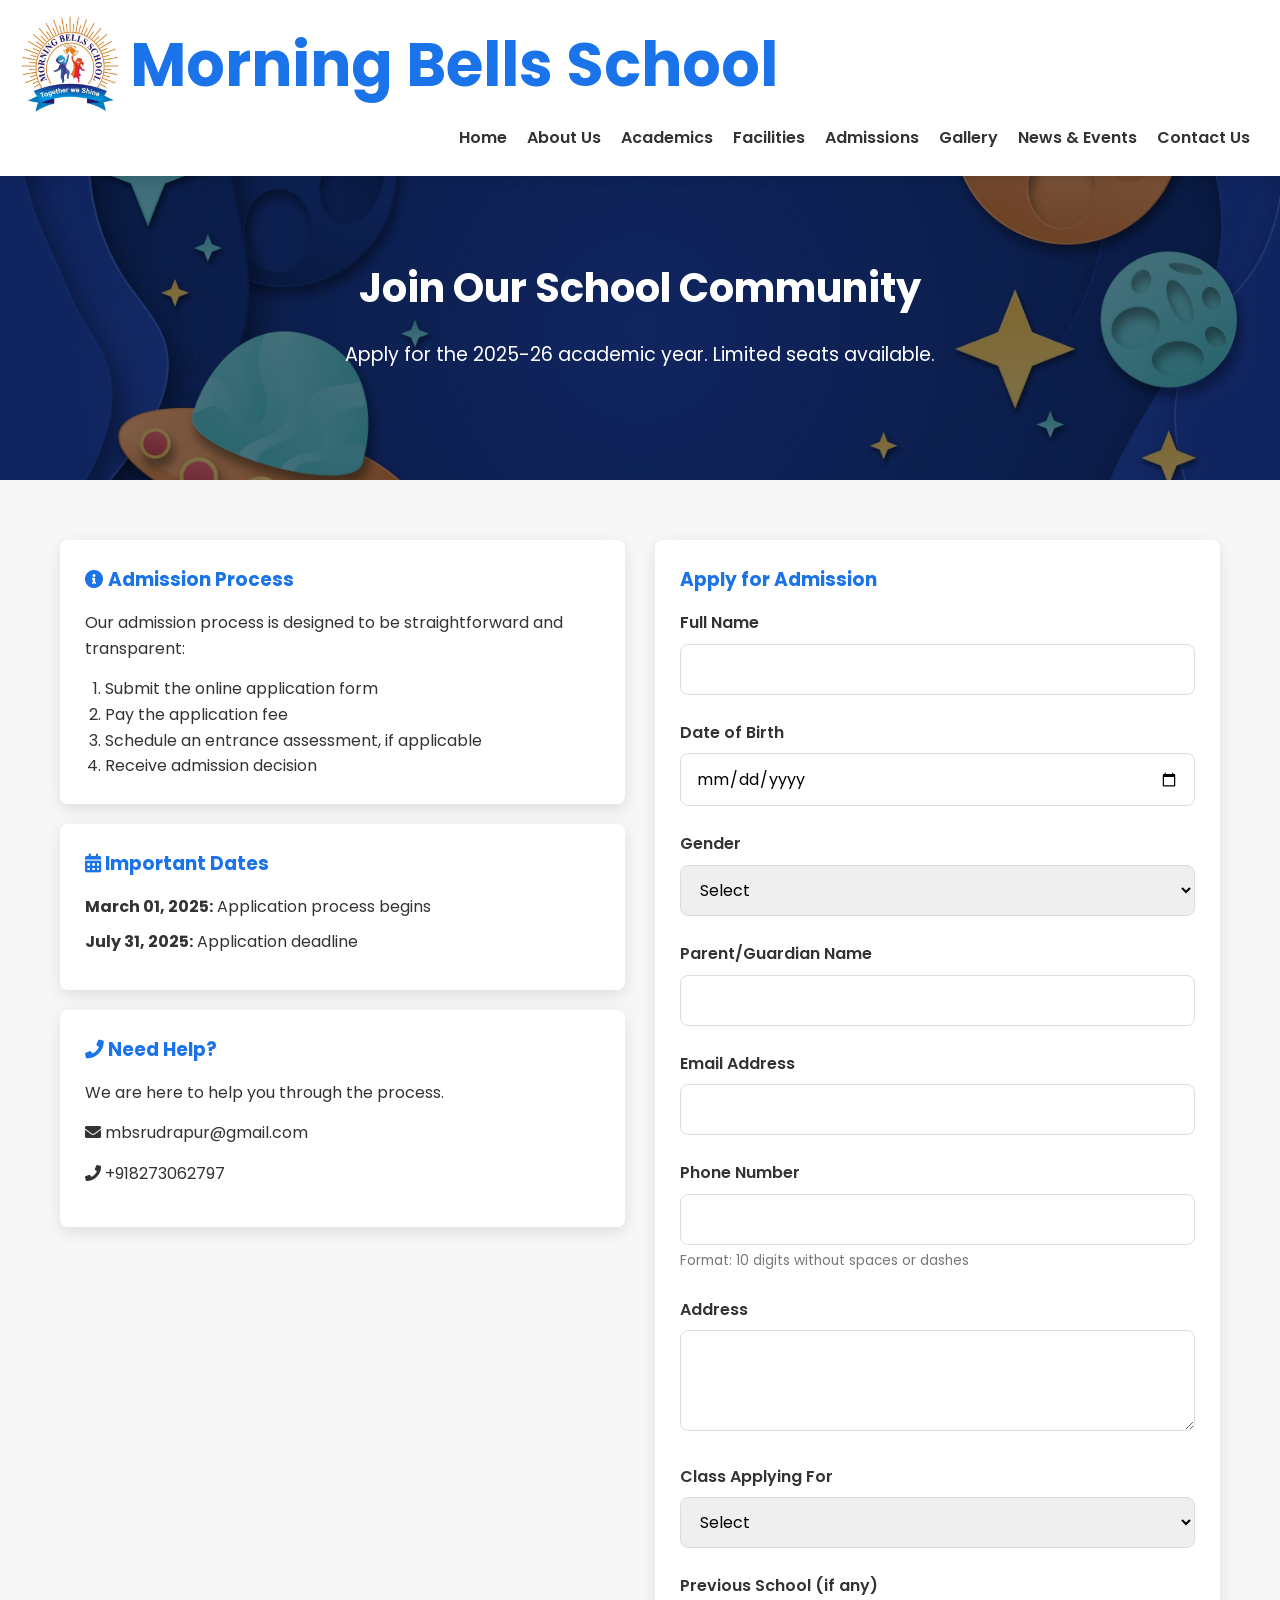
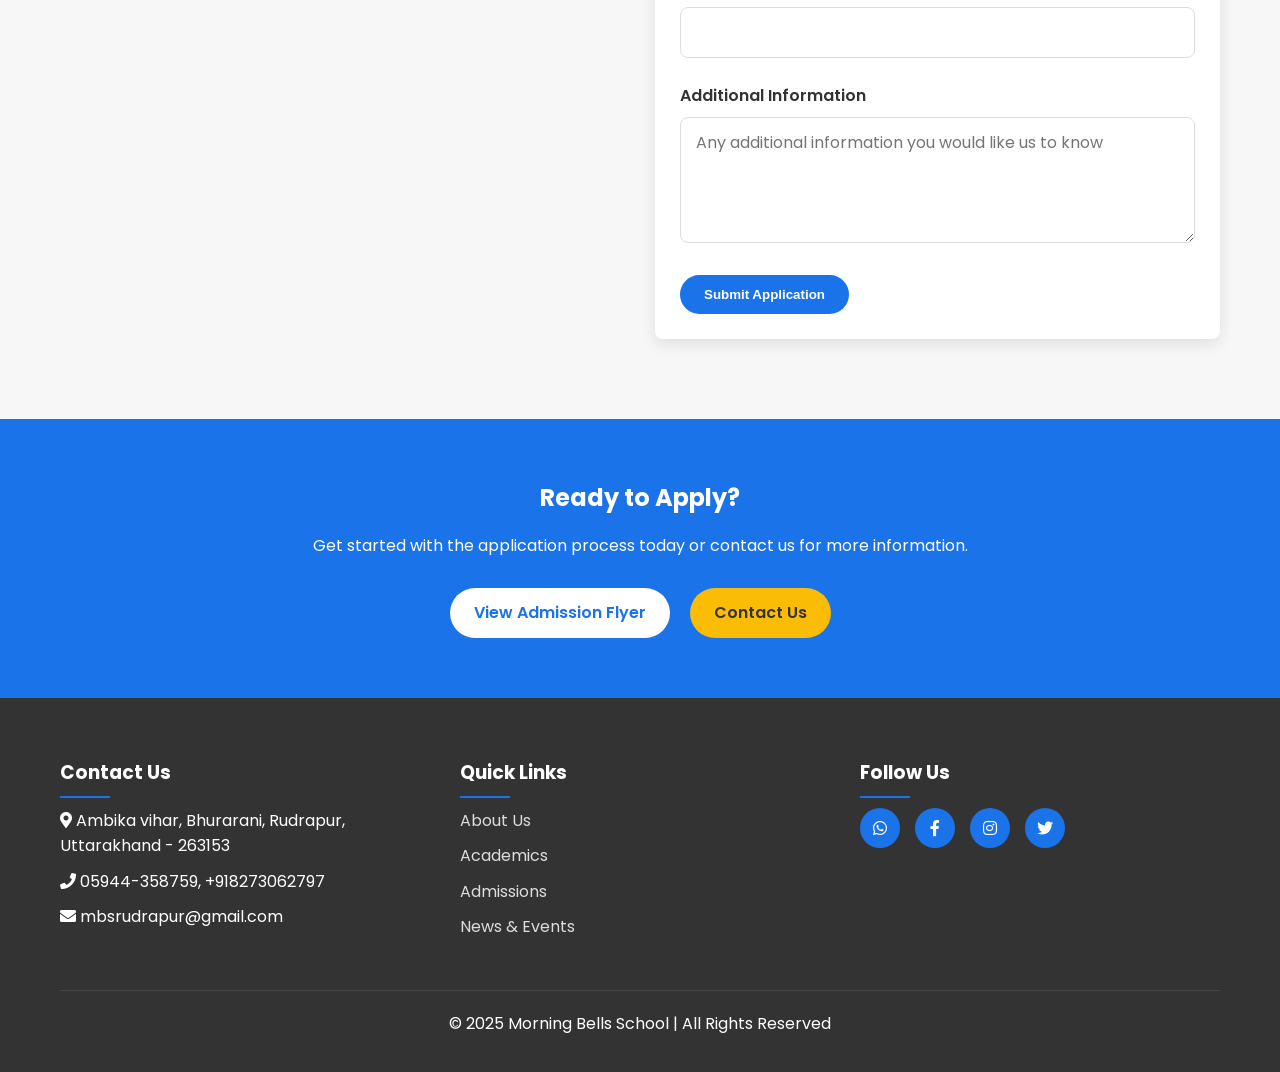
==== pages/admissions.html @ 3559b847 "added files" ====
<!DOCTYPE html>
<html lang="en">
  <head>
    <meta charset="UTF-8" />
    <meta name="viewport" content="width=device-width, initial-scale=1.0" />
    <title>Admissions - Morning Bells School</title>
    <meta
      name="description"
      content="Learn about the admission process at Morning Bells School, Rudrapur for the 2025-26 academic year. Find application guidelines, important dates, and contact information."
    />
    <meta name="keywords" content="Morning Bells School admissions, school application, apply to school, Rudrapur school admission, admission process, school enrollment">
    <!-- Favicon -->
    <link rel="icon" href="../assets/images/logo.jpeg" type="image/jpeg">
    <link rel="apple-touch-icon" href="../assets/images/logo.jpeg">
    <link rel="stylesheet" href="../assets/css/styles.css" />
    <link
      href="https://fonts.googleapis.com/css2?family=Poppins:wght@300;400;600&display=swap"
      rel="stylesheet"
    />
    <link
      rel="stylesheet"
      href="https://cdnjs.cloudflare.com/ajax/libs/font-awesome/5.15.4/css/all.min.css"
    />
    <!-- Canonical URL -->
    <link rel="canonical" href="https://morningbellsschool.in/pages/admissions.html" />
    <!-- Open Graph / Facebook -->
    <meta property="og:type" content="website" />
    <meta property="og:url" content="https://morningbellsschool.in/pages/admissions.html" />
    <meta property="og:title" content="Admissions - Morning Bells School" />
    <meta property="og:description" content="Learn about the admission process at Morning Bells School, Rudrapur for the 2025-26 academic year. Find application guidelines, important dates, and contact information." />
    <meta property="og:image" content="https://morningbellsschool.in/assets/images/logo.jpeg" />
    <!-- Twitter -->
    <meta property="twitter:card" content="summary_large_image" />
    <meta property="twitter:url" content="https://morningbellsschool.in/pages/admissions.html" />
    <meta property="twitter:title" content="Admissions - Morning Bells School" />
    <meta property="twitter:description" content="Learn about the admission process at Morning Bells School, Rudrapur for the 2025-26 academic year. Find application guidelines, important dates, and contact information." />
    <meta property="twitter:image" content="https://morningbellsschool.in/assets/images/logo.jpeg" />
    <!-- Schema.org Markup (JSON-LD) -->
    <script type="application/ld+json">
    {
      "@context": "https://schema.org",
      "@type": "WebPage",
      "name": "Admissions - Morning Bells School",
      "description": "Learn about the admission process at Morning Bells School, Rudrapur for the 2025-26 academic year. Find application guidelines, important dates, and contact information.",
      "url": "https://morningbellsschool.in/pages/admissions.html",
      "mainEntity": {
        "@type": "EducationalOrganization",
        "name": "Morning Bells School",
        "url": "https://morningbellsschool.in/",
        "logo": "https://morningbellsschool.in/assets/images/logo.jpeg",
        "description": "Admission process for Morning Bells School.",
        "address": {
          "@type": "PostalAddress",
          "streetAddress": "Ambika vihar, Bhurarani",
          "addressLocality": "Rudrapur",
          "addressRegion": "Uttarakhand",
          "postalCode": "263153",
          "addressCountry": "IN"
        },
        "contactPoint": {
          "@type": "ContactPoint",
          "telephone": "+91-8273062797",
          "contactType": "Admissions"
        }
      },
      "isPartOf": {
        "@type": "School",
        "name": "Morning Bells School",
        "url": "https://morningbellsschool.in/"
      }
    }
    </script>
  </head>
  <body>
    <!-- Header -->
    <header>
      <div class="logo">
        <img src="../assets/images/logo.jpeg" alt="Morning Bells School Logo" />
        <h1>Morning Bells School</h1>
      </div>
      <div class="mobile-buttons-bar">
        <div style="position: relative">
          <button class="quick-access-btn">
            Quick Access <i class="fas fa-chevron-down"></i>
          </button>
          <div class="quick-access-dropdown">
            <a href="#"><i class="fas fa-credit-card"></i> Pay Fees</a>
            <a href="admissions.html"
              ><i class="fas fa-user-plus"></i> Admission</a
            >
          </div>
        </div>
        <button class="menu-toggle"><span>Menu</span>&#9776;</button>
      </div>
      <nav>
        <ul>
          <li><a href="../index.html">Home</a></li>
          <li><a href="about.html">About Us</a></li>
          <li><a href="academics.html">Academics</a></li>
          <li><a href="facilities.html">Facilities</a></li>
          <li><a href="admissions.html">Admissions</a></li>
          <li><a href="gallery.html">Gallery</a></li>
          <li><a href="news.html">News & Events</a></li>
          <li><a href="contact.html">Contact Us</a></li>
        </ul>
      </nav>
    </header>

    <!-- Admission Hero Section -->
    <section class="hero" style="background-color: var(--primary)">
      <div class="hero-text">
        <h2>Join Our School Community</h2>
        <p>Apply for the 2025-26 academic year. Limited seats available.</p>
      </div>
    </section>

    <!-- Admissions Info Section -->
    <section class="section-padding" style="background-color: var(--light)">
      <div class="container">
        <div style="display: flex; flex-wrap: wrap; gap: 30px">
          <div style="flex: 1; min-width: 300px">
            <div class="card">
              <h3>
                <i class="fas fa-info-circle" style="color: var(--primary)"></i>
                Admission Process
              </h3>
              <p>
                Our admission process is designed to be straightforward and
                transparent:
              </p>
              <ol style="margin-left: 20px; margin-top: 15px">
                <li>Submit the online application form</li>
                <li>Pay the application fee</li>
                <li>Schedule an entrance assessment, if applicable</li>
                <li>Receive admission decision</li>
              </ol>
            </div>

            <div class="card">
              <h3>
                <i
                  class="fas fa-calendar-alt"
                  style="color: var(--primary)"
                ></i>
                Important Dates
              </h3>
              <ul style="list-style: none; padding: 0">
                <li style="margin-bottom: 10px">
                  <strong>March 01, 2025:</strong> Application process begins
                </li>
                <li style="margin-bottom: 10px">
                  <strong>July 31, 2025:</strong> Application deadline
                </li>
              </ul>
            </div>

            <div class="card">
              <h3>
                <i class="fas fa-phone" style="color: var(--primary)"></i> Need
                Help?
              </h3>
              <p>We are here to help you through the process.</p>
              <p><i class="fas fa-envelope"></i> mbsrudrapur@gmail.com</p>
              <p><i class="fas fa-phone"></i> +918273062797</p>
            </div>
          </div>

          <div style="flex: 1; min-width: 300px">
            <div class="card">
              <h3>Apply for Admission</h3>
              <form id="admissions-form" class="modern-form">
                <div class="form-group">
                  <label for="name">Full Name</label>
                  <input type="text" id="name" name="name" required />
                </div>

                <div class="form-group">
                  <label for="dob">Date of Birth</label>
                  <input type="date" id="dob" name="dob" required />
                </div>

                <div class="form-group">
                  <label for="gender">Gender</label>
                  <select id="gender" name="gender" required>
                    <option value="">Select</option>
                    <option value="male">Male</option>
                    <option value="female">Female</option>
                    <option value="other">Other</option>
                  </select>
                </div>

                <div class="form-group">
                  <label for="parent-name">Parent/Guardian Name</label>
                  <input
                    type="text"
                    id="parent-name"
                    name="parent-name"
                    required
                  />
                </div>

                <div class="form-group">
                  <label for="email">Email Address</label>
                  <input type="email" id="email" name="email" />
                </div>

                <div class="form-group">
                  <label for="phone">Phone Number</label>
                  <input
                    type="tel"
                    id="phone"
                    name="phone"
                    pattern="[0-9]{10}"
                    required
                  />
                  <small>Format: 10 digits without spaces or dashes</small>
                </div>

                <div class="form-group">
                  <label for="address">Address</label>
                  <textarea
                    id="address"
                    name="address"
                    rows="3"
                    required
                  ></textarea>
                </div>

                <div class="form-group">
                  <label for="class">Class Applying For</label>
                  <select id="class" name="class" required>
                    <option value="">Select</option>
                    <option value="nursery">Nursery</option>
                    <option value="lkg">LKG</option>
                    <option value="ukg">UKG</option>
                    <option value="1">Class 1</option>
                    <option value="2">Class 2</option>
                    <option value="3">Class 3</option>
                    <option value="4">Class 4</option>
                    <option value="5">Class 5</option>
                    <option value="6">Class 6</option>
                    <option value="7">Class 7</option>
                    <option value="8">Class 8</option>
                  </select>
                </div>

                <div class="form-group">
                  <label for="previous-school">Previous School (if any)</label>
                  <input
                    type="text"
                    id="previous-school"
                    name="previous-school"
                  />
                </div>

                <div class="form-group">
                  <label>Additional Information</label>
                  <textarea
                    id="additional-info"
                    name="additional-info"
                    rows="4"
                    placeholder="Any additional information you would like us to know"
                  ></textarea>
                </div>

                <button type="submit" class="btn">Submit Application</button>
              </form>
            </div>
          </div>
        </div>
      </div>
    </section>

    <!-- Call to Action Section -->
    <section class="section-padding" style="background-color: var(--primary); color: white;">
      <div class="container">
          <div style="text-align: center; max-width: 800px; margin: 0 auto;">
              <h2 style="color: white;">Ready to Apply?</h2>
              <p style="margin-bottom: 30px;">Get started with the application process today or contact us for more information.</p>
              <div style="display: flex; gap: 20px; justify-content: center; flex-wrap: wrap;">
                  <a href="../assets/images/Flyer.jpg" target="_blank" class="btn" style="background-color: white; color: var(--primary);">View Admission Flyer</a>
                  <a href="contact.html" class="btn" style="background-color: var(--accent); color: var(--dark);">Contact Us</a>
              </div>
          </div>
      </div>
    </section>

    <!-- Footer -->
    <footer>
      <div class="container">
        <div class="footer-content">
          <div class="footer-section">
            <h3>Contact Us</h3>
            <p>
              <i class="fas fa-map-marker-alt"></i> Ambika vihar, Bhurarani,
              Rudrapur, Uttarakhand - 263153
            </p>
            <p><i class="fas fa-phone"></i> 05944-358759, +918273062797</p>
            <p><i class="fas fa-envelope"></i> mbsrudrapur@gmail.com</p>
          </div>

          <div class="footer-section">
            <h3>Quick Links</h3>
            <ul>
              <li><a href="about.html">About Us</a></li>
              <li><a href="academics.html">Academics</a></li>
              <li><a href="admissions.html">Admissions</a></li>
              <li><a href="news.html">News & Events</a></li>
            </ul>
          </div>

          <div class="footer-section">
            <h3>Follow Us</h3>
            <div class="social-icons">
              <a
                href="https://api.whatsapp.com/send?phone=+918273062797"
                target="_blank"
                ><i class="fab fa-whatsapp"></i
              ></a>
              <a href="https://facebook.com" target="_blank"
                ><i class="fab fa-facebook-f"></i
              ></a>
              <a href="https://instagram.com" target="_blank"
                ><i class="fab fa-instagram"></i
              ></a>
              <a href="https://twitter.com" target="_blank"
                ><i class="fab fa-twitter"></i
              ></a>
            </div>
          </div>
        </div>

        <div class="footer-bottom">
          <p>&copy; 2025 Morning Bells School | All Rights Reserved</p>
        </div>
      </div>
    </footer>

    <script src="../assets/js/script.js"></script>
  </body>
</html>
---- assets/css/styles.css ----
/* General Reset */
* {
  margin: 0;
  padding: 0;
  box-sizing: border-box;
}

:root {
  --primary: #1a73e8; /* Reverted Blue */
  --secondary: #34a853; /* Reverted Green */
  --accent: #fbbc05; /* Reverted Yellow */
  --dark: #333;
  --light: #f7f7f7;
  --white: #fff;
  --radius: 8px;
  --shadow: 0 5px 15px rgba(0, 0, 0, 0.1);
  --transition: all 0.3s ease;
}

body {
  font-family: "Poppins", sans-serif;
  line-height: 1.6;
  color: var(--dark);
  overflow-x: hidden;
}

h1,
h2,
h3 {
  color: var(--primary);
  margin-bottom: 15px;
}

p {
  margin-bottom: 15px;
}

img {
  max-width: 100%;
}

.container {
  width: 100%;
  max-width: 1200px;
  margin: 0 auto;
  padding: 0 20px;
}

.section-padding {
  padding: 60px 0;
}

/* Buttons */
.btn {
  display: inline-block;
  background-color: var(--primary);
  color: white;
  padding: 12px 24px;
  text-decoration: none;
  border-radius: 50px;
  font-weight: 600;
  transition: var(--transition);
  border: none;
  cursor: pointer;
}

.btn:hover {
  background-color: var(--dark);
  transform: translateY(-3px);
  box-shadow: var(--shadow);
}

.btn-small {
  padding: 8px 16px;
  font-size: 14px;
  border-radius: 30px;
}

/* Cards */
.card {
  background-color: var(--white);
  border-radius: var(--radius);
  box-shadow: var(--shadow);
  padding: 25px;
  margin-bottom: 20px;
  transition: var(--transition);
}

.card:hover {
  transform: translateY(-5px);
  box-shadow: 0 8px 20px rgba(0, 0, 0, 0.15);
}

/* Header */
header {
  background-color: var(--white);
  padding: 15px 0;
  box-shadow: 0 2px 10px rgba(0, 0, 0, 0.1);
  position: sticky;
  top: 0;
  z-index: 1000;
  width: 100%;
}

header .logo {
  display: flex;
  align-items: center;
  margin-left: 20px;
}

header .logo img {
  width: 100px;
  height: 100px;
  margin-right: 10px;
}

header h1 {
  font-size: 3.8rem;
  margin-bottom: 0;
}

header nav {
  display: flex;
  justify-content: flex-end;
}

header nav ul {
  list-style: none;
  display: flex;
  justify-content: space-around;
  margin-right: 20px;
}

header nav ul li {
  padding: 10px;
}

header nav ul li a {
  text-decoration: none;
  color: var(--dark);
  font-weight: 600;
  transition: color 0.3s ease;
  position: relative;
}

header nav ul li a:after {
  content: "";
  position: absolute;
  width: 0;
  height: 3px;
  background: var(--primary);
  bottom: -5px;
  left: 0;
  transition: width 0.3s ease;
}

header nav ul li a:hover {
  color: var(--primary);
}

header nav ul li a:hover:after {
  width: 100%;
}

/* Navigation active link state */
header nav ul li a.active {
  color: var(--primary);
  font-weight: 700;
}

header nav ul li a.active:after {
  width: 100%; /* Show the underline for active page */
}

/* Mobile menu toggle */
.menu-toggle {
  display: none;
  background: var(--primary);
  border: none;
  font-size: 14px;
  padding: 6px 10px;
  border-radius: 15px;
  background: var(--primary);
  color: #fff;
  display: flex;
  align-items: center;
  justify-content: center;
  transition: var(--transition);
}

.menu-toggle span {
  margin-right: 5px;
}

.mobile-buttons-bar {
  display: none;
  padding: 10px 20px;
  background: var(--white);
  justify-content: space-between;
  align-items: center;
  border-top: 1px solid #eee;
  border-bottom: 1px solid #eee;
}

.quick-access-btn {
  background: var(--primary);
  color: white;
  border: none;
  padding: 8px 15px;
  border-radius: 20px;
  font-size: 14px;
  cursor: pointer;
  display: flex;
  align-items: center;
  transition: var(--transition);
}

.quick-access-btn i {
  margin-left: 5px;
}

.quick-access-dropdown {
  display: none;
  position: absolute;
  top: 100%;
  left: 20px;
  background: white;
  border-radius: var(--radius);
  box-shadow: var(--shadow);
  min-width: 180px;
  z-index: 1000;
}

.quick-access-dropdown.active {
  display: block;
}

.quick-access-dropdown a {
  display: block;
  padding: 12px 15px;
  color: var(--dark);
  text-decoration: none;
  border-bottom: 1px solid #eee;
  transition: var(--transition);
}

.quick-access-dropdown a:last-child {
  border-bottom: none;
}

.quick-access-dropdown a:hover {
  background: #f5f5f5;
  color: var(--primary);
}

/* Desktop Quick Access Dropdown */
.desktop-quick-access {
  position: relative;
}

.desktop-quick-access:hover .quick-access-dropdown {
  display: block;
}

.desktop-quick-access > a {
  display: flex;
  align-items: center;
}

.desktop-quick-access > a i {
  margin-left: 5px;
}

.desktop-quick-access > button {
  margin-right: 0;
}

.desktop-quick-access .quick-access-dropdown {
  right: 0; /* Align dropdown to the right side of the button */
  left: auto; /* Override the default left position */
}

/* Hero Section */
.hero {
  /* Replaced background-color with background-image */
  background-image: url('/assets/images/HeroImage.jpg'); /* Retrying absolute path */
  background-color: var(--primary); /* Fallback color */
  color: var(--white);
  padding: 80px 20px;
  text-align: center;
  position: relative;
  background-size: cover;
  background-position: center;
}

.hero::before {
  content: "";
  position: absolute;
  top: 0;
  left: 0;
  width: 100%;
  height: 100%;
  background: rgba(0, 0, 0, 0.5);
  z-index: 1;
}

.hero-text {
  position: relative;
  z-index: 2;
  max-width: 800px;
  margin: 0 auto;
}

.hero-text h2 {
  font-size: 2.5rem;
  margin-bottom: 20px;
  color: white;
}

.hero-text p {
  font-size: 1.2rem;
  margin-bottom: 30px;
}

/* Promotion Banner */
.promo-banner {
  background-color: var(--accent);
  color: var(--dark);
  padding: 10px 20px;
  text-align: center;
  position: relative;
  font-weight: 600;
  display: flex;
  align-items: center;
  justify-content: center;
}

.promo-banner p {
  margin-bottom: 0;
}

.promo-banner a {
  color: var(--primary);
  text-decoration: underline;
  margin-left: 5px;
}

.close-banner {
  position: absolute;
  right: 20px;
  top: 50%;
  transform: translateY(-50%);
  background: transparent;
  border: none;
  font-size: 20px;
  color: var(--dark);
  width: 24px;
  height: 24px;
  display: flex;
  align-items: center;
  justify-content: center;
  cursor: pointer;
  transition: var(--transition);
  border-radius: 50%;
}

.close-banner:hover {
  background-color: rgba(0, 0, 0, 0.1);
}

/* About Section */
.about {
  padding: 60px 20px;
  background-color: var(--light);
  text-align: center;
}

/* Stats Section */
.stats {
  background-color: var(--white);
  padding: 60px 0;
  text-align: center;
}

.stats h3 {
  margin-bottom: 40px;
}

.stats-container {
  display: flex;
  flex-wrap: wrap;
  justify-content: center;
  gap: 30px;
}

.stat-item {
  flex: 1;
  min-width: 200px;
  padding: 20px;
}

.stat-number {
  font-size: 3rem;
  font-weight: 700;
  color: var(--primary);
  margin-bottom: 10px;
}

.stat-label {
  font-size: 1.1rem;
  color: var(--dark);
}

/* Latest News Section */
.latest-news {
  padding: 60px 20px;
  background-color: var(--white);
}

.news-grid {
  display: grid;
  grid-template-columns: repeat(auto-fill, minmax(300px, 1fr));
  gap: 30px;
  margin-top: 30px;
}

.news-card {
  border: 1px solid #eee;
  border-radius: var(--radius);
  padding: 25px;
  transition: var(--transition);
  background-color: var(--white);
}

.news-card:hover {
  transform: translateY(-5px);
  box-shadow: var(--shadow);
}

.news-date {
  color: var(--primary);
  font-size: 0.9rem;
  font-weight: 600;
  margin-bottom: 10px;
}

.news-card h3 {
  font-size: 1.3rem;
  margin-bottom: 10px;
}

.read-more {
  display: inline-block;
  margin-top: 15px;
  color: var(--primary);
  font-weight: 600;
  text-decoration: none;
  position: relative;
}

.read-more:after {
  content: "→";
  margin-left: 5px;
  transition: var(--transition);
}

.read-more:hover:after {
  margin-left: 10px;
}

/* Events Section */
.events {
  padding: 60px 20px;
  background-color: var(--light);
}

.event-grid {
  display: grid;
  grid-template-columns: repeat(auto-fill, minmax(300px, 1fr));
  gap: 30px;
  margin-top: 30px;
}

.event-card {
  display: flex;
  background-color: var(--white);
  border-radius: var(--radius);
  overflow: hidden;
  box-shadow: var(--shadow);
  transition: var(--transition);
}

.event-card:hover {
  transform: translateY(-5px);
  box-shadow: 0 8px 20px rgba(0, 0, 0, 0.15);
}

.event-date {
  background-color: var(--primary);
  color: var(--white);
  padding: 15px;
  display: flex;
  flex-direction: column;
  align-items: center;
  justify-content: center;
  min-width: 80px;
}

.day {
  font-size: 1.8rem;
  font-weight: 700;
  line-height: 1;
}

.month {
  font-size: 1rem;
  text-transform: uppercase;
}

.event-details {
  padding: 15px;
  flex: 1;
}

.event-details h3 {
  margin-bottom: 5px;
}

.event-details p {
  font-size: 0.9rem;
  margin-bottom: 10px;
}

/* Facilities Page */
.facilities-grid {
  display: grid;
  grid-template-columns: repeat(auto-fill, minmax(250px, 1fr));
  gap: 30px;
  margin-top: 30px;
}

.facility-card {
  border-radius: var(--radius);
  overflow: hidden;
  box-shadow: var(--shadow);
  transition: var(--transition);
  background-color: var(--white);
}

.facility-card:hover {
  transform: translateY(-5px);
  box-shadow: 0 8px 20px rgba(0, 0, 0, 0.15);
}

.facility-card img {
  width: 100%;
  height: 200px;
  object-fit: cover;
}

.facility-card h3 {
  padding: 15px 15px 5px;
}

.facility-card p {
  padding: 0 15px 15px;
  font-size: 0.9rem;
}

/* Gallery Page */
.gallery-grid {
  display: grid;
  grid-template-columns: repeat(auto-fill, minmax(250px, 1fr));
  gap: 20px;
  padding: 20px 0;
}

.gallery-item {
  position: relative;
  overflow: hidden;
  border-radius: var(--radius);
  box-shadow: var(--shadow);
}

.gallery-item img {
  width: 100%;
  height: 200px;
  object-fit: cover;
  transition: transform 0.5s ease;
}

.gallery-item:hover img {
  transform: scale(1.05);
}

.gallery-caption {
  position: absolute;
  bottom: 0;
  left: 0;
  right: 0;
  background: rgba(0, 0, 0, 0.7);
  color: white;
  padding: 10px;
  opacity: 0;
  transition: opacity 0.3s ease;
}

.gallery-item:hover .gallery-caption {
  opacity: 1;
}

/* Fix for pagination text appearing below footer */
.gallery-container {
  position: relative;
  margin-bottom: 0;
}

/* Hide any stray counters or pagination indicators outside of main containers */
body
  > div:not(.container):not(.modal-overlay):not(.promo-banner):not(header):not(
    footer
  ):not(section),
body > span:not(.container) {
  display: none !important;
}

/* Ensure all gallery captions have white text */
.gallery-caption h3,
.gallery-caption p,
.gallery-caption span {
  color: white !important;
}

/* News Page */
.news-page {
  padding: 60px 20px;
}

.pagination {
  display: flex;
  justify-content: center;
  margin-top: 40px;
}

.pagination a {
  display: inline-block;
  padding: 8px 14px;
  margin: 0 5px;
  border-radius: 5px;
  background-color: var(--light);
  text-decoration: none;
  color: var(--dark);
  transition: var(--transition);
}

.pagination a.active,
.pagination a:hover {
  background-color: var(--primary);
  color: white;
}

/* Forms */
.modern-form .form-group {
  margin-bottom: 25px;
}

.modern-form label {
  display: block;
  margin-bottom: 8px;
  font-weight: 600;
}

.modern-form input,
.modern-form select,
.modern-form textarea {
  width: 100%;
  padding: 12px 15px;
  border: 1px solid #ddd;
  border-radius: var(--radius);
  font-family: inherit;
  font-size: 1rem;
  transition: border-color 0.3s ease;
}

.modern-form input:focus,
.modern-form select:focus,
.modern-form textarea:focus {
  outline: none;
  border-color: var(--primary);
  box-shadow: 0 0 0 3px rgba(26, 115, 232, 0.2);
}

.modern-form small {
  display: block;
  margin-top: 5px;
  color: #777;
  font-size: 0.85rem;
}

/* Social Icons */
.social-icons {
  display: flex;
  gap: 15px;
}

.social-icons a {
  display: flex;
  align-items: center;
  justify-content: center;
  text-decoration: none; /* Remove underline */
  width: 40px;
  height: 40px;
  border-radius: 50%;
  background-color: var(--primary);
  color: white;
  transition: var(--transition);
}

.social-icons a:hover {
  background-color: var(--dark);
  transform: translateY(-3px);
}

/* Footer */
footer {
  background-color: var(--dark);
  color: var(--white);
  padding: 60px 0 20px;
}

.footer-content {
  display: flex;
  flex-wrap: wrap;
  justify-content: space-between;
  gap: 40px;
  margin-bottom: 40px;
}

.footer-section {
  flex: 1;
  min-width: 250px;
}

.footer-section h3 {
  color: var(--white);
  margin-bottom: 20px;
  position: relative;
}

.footer-section h3:after {
  content: "";
  position: absolute;
  bottom: -10px;
  left: 0;
  width: 50px;
  height: 2px;
  background-color: var(--primary);
}

.footer-section p,
.footer-section ul li {
  margin-bottom: 10px;
}

.footer-section ul {
  list-style: none;
}

.footer-section ul li a {
  color: #ddd;
  text-decoration: none;
  transition: var(--transition);
}

.footer-section ul li a:hover {
  color: var(--primary);
  padding-left: 5px;
}

.footer-bottom {
  text-align: center;
  padding-top: 20px;
  border-top: 1px solid rgba(255, 255, 255, 0.1);
}

/* Admission Flyer Modal */
.modal-overlay {
  display: none;
  position: fixed;
  top: 0;
  left: 0;
  width: 100%;
  height: 100%;
  background: rgba(0, 0, 0, 0.75);
  z-index: 2000;
  backdrop-filter: blur(5px);
}

.modal-overlay.active {
  display: flex;
  justify-content: center;
  align-items: center;
}

.flyer-modal {
  position: relative;
  max-width: 90%;
  max-height: 90vh;
  animation: modalFadeIn 0.3s ease-out;
}

.flyer-modal img {
  max-width: 100%;
  max-height: 90vh;
  object-fit: contain;
  border-radius: 10px;
  box-shadow: 0 5px 25px rgba(0, 0, 0, 0.2);
}

.close-modal {
  position: absolute;
  top: -40px;
  right: -40px;
  background: white;
  border: none;
  width: 40px;
  height: 40px;
  border-radius: 50%;
  font-size: 24px;
  cursor: pointer;
  display: flex;
  align-items: center;
  justify-content: center;
  box-shadow: 0 2px 10px rgba(0, 0, 0, 0.1);
  transition: all 0.3s ease;
}

.close-modal:hover {
  transform: scale(1.1);
  background: #f0f0f0;
}

@keyframes modalFadeIn {
  from {
    opacity: 0;
    transform: scale(0.8);
  }
  to {
    opacity: 1;
    transform: scale(1);
  }
}

/* Mobile adjustments for modal */
@media screen and (max-width: 768px) {
  .close-modal {
    top: -50px;
    right: 0;
  }
}

/* Mobile Styles */
@media screen and (max-width: 992px) {
  .hero-text h2 {
    font-size: 2rem;
  }

  .hero-text p {
    font-size: 1rem;
  }
}

@media screen and (max-width: 768px) {
  header {
    padding: 0;
  }

  header .logo {
    margin: 0 auto;
    justify-content: center;
    padding: 10px 0;
    width: 100%;
    background: var(--white);
  }

  header .logo img {
    width: 80px;
    height: 80px;
  }

  header h1 {
    font-size: 1.5rem;
  }

  .menu-toggle {
    position: static;
    top: auto;
    right: auto;
    display: flex;
    z-index: 1002;
  }

  header nav {
    position: absolute; /* Changed from 'relative' to position as dropdown */
    top: 100%; /* Position right below the mobile-buttons-bar */
    right: 20px; /* Move it slightly away from the edge for better visual balance */
    width: 220px; /* Slightly reduced width */
    background: linear-gradient(
      to bottom,
      #ffffff,
      #f7faff
    ); /* Subtle gradient */
    border: 1px solid rgba(26, 115, 232, 0.2); /* Colored border using primary with opacity */
    box-shadow: 0 8px 15px rgba(0, 0, 0, 0.1), 0 0 1px rgba(26, 115, 232, 0.5); /* Enhanced shadow with primary color hint */
    max-height: none; /* Remove max-height restriction */
    opacity: 0; /* Hide by default */
    visibility: hidden; /* Hide properly */
    transition: opacity 0.3s ease, visibility 0.3s ease;
    border-radius: var(--radius);
    overflow: visible;
    z-index: 1001;
  }

  header nav.active {
    opacity: 1;
    visibility: visible;
    max-height: none;
  }

  header nav ul {
    flex-direction: column;
    align-items: flex-start;
    margin: 0;
  }
  header nav ul li {
    width: 100%;
    padding: 15px 20px; /* Reduced from 40px to 20px left padding */
    border-bottom: 1px solid rgba(26, 115, 232, 0.1); /* Subtle primary-colored border */
    text-align: right; /* Align the text to the right to match menu button position */
    transition: background-color 0.2s ease; /* Smooth transition for hover effect */
  }

  header nav ul li:last-child {
    border-bottom: none; /* Remove border from last item */
  }

  header nav ul li:hover {
    background-color: rgba(
      26,
      115,
      232,
      0.05
    ); /* Very light primary color on hover */
  }

  header nav ul li a {
    padding-right: 10px; /* Add some space on the right side of the text */
    display: block; /* Make the link take up the full width for better click target */
    transition: transform 0.2s ease; /* Add transition for hover effect */
  }

  header nav ul li a:hover {
    transform: translateX(-3px); /* Slight movement on hover */
  }

  .section-padding {
    padding: 40px 0;
  }

  .stats-container {
    flex-direction: column;
    gap: 15px;
  }

  .stat-item {
    padding: 10px;
  }

  .footer-content {
    gap: 30px;
  }

  .mobile-buttons-bar {
    display: flex;
    position: relative;
    z-index: 1002;
  }

  .menu-toggle {
    display: flex;
  }

  .menu-toggle:hover {
    background: var(--dark);
  }

  /* Hide desktop quick access in mobile view */
  .desktop-quick-access {
    display: none;
  }
}

@media screen and (max-width: 480px) {
  .hero {
    padding: 60px 15px;
  }

  .hero-text h2 {
    font-size: 1.8rem;
  }

  .stats-container {
    gap: 10px;
  }

  .stat-number {
    font-size: 2.5rem;
  }

  .btn {
    padding: 10px 20px;
  }
}

@media screen and (min-width: 769px) {
  .menu-toggle {
    display: none;
  }
  .mobile-buttons-bar {
    display: none;
  }
}
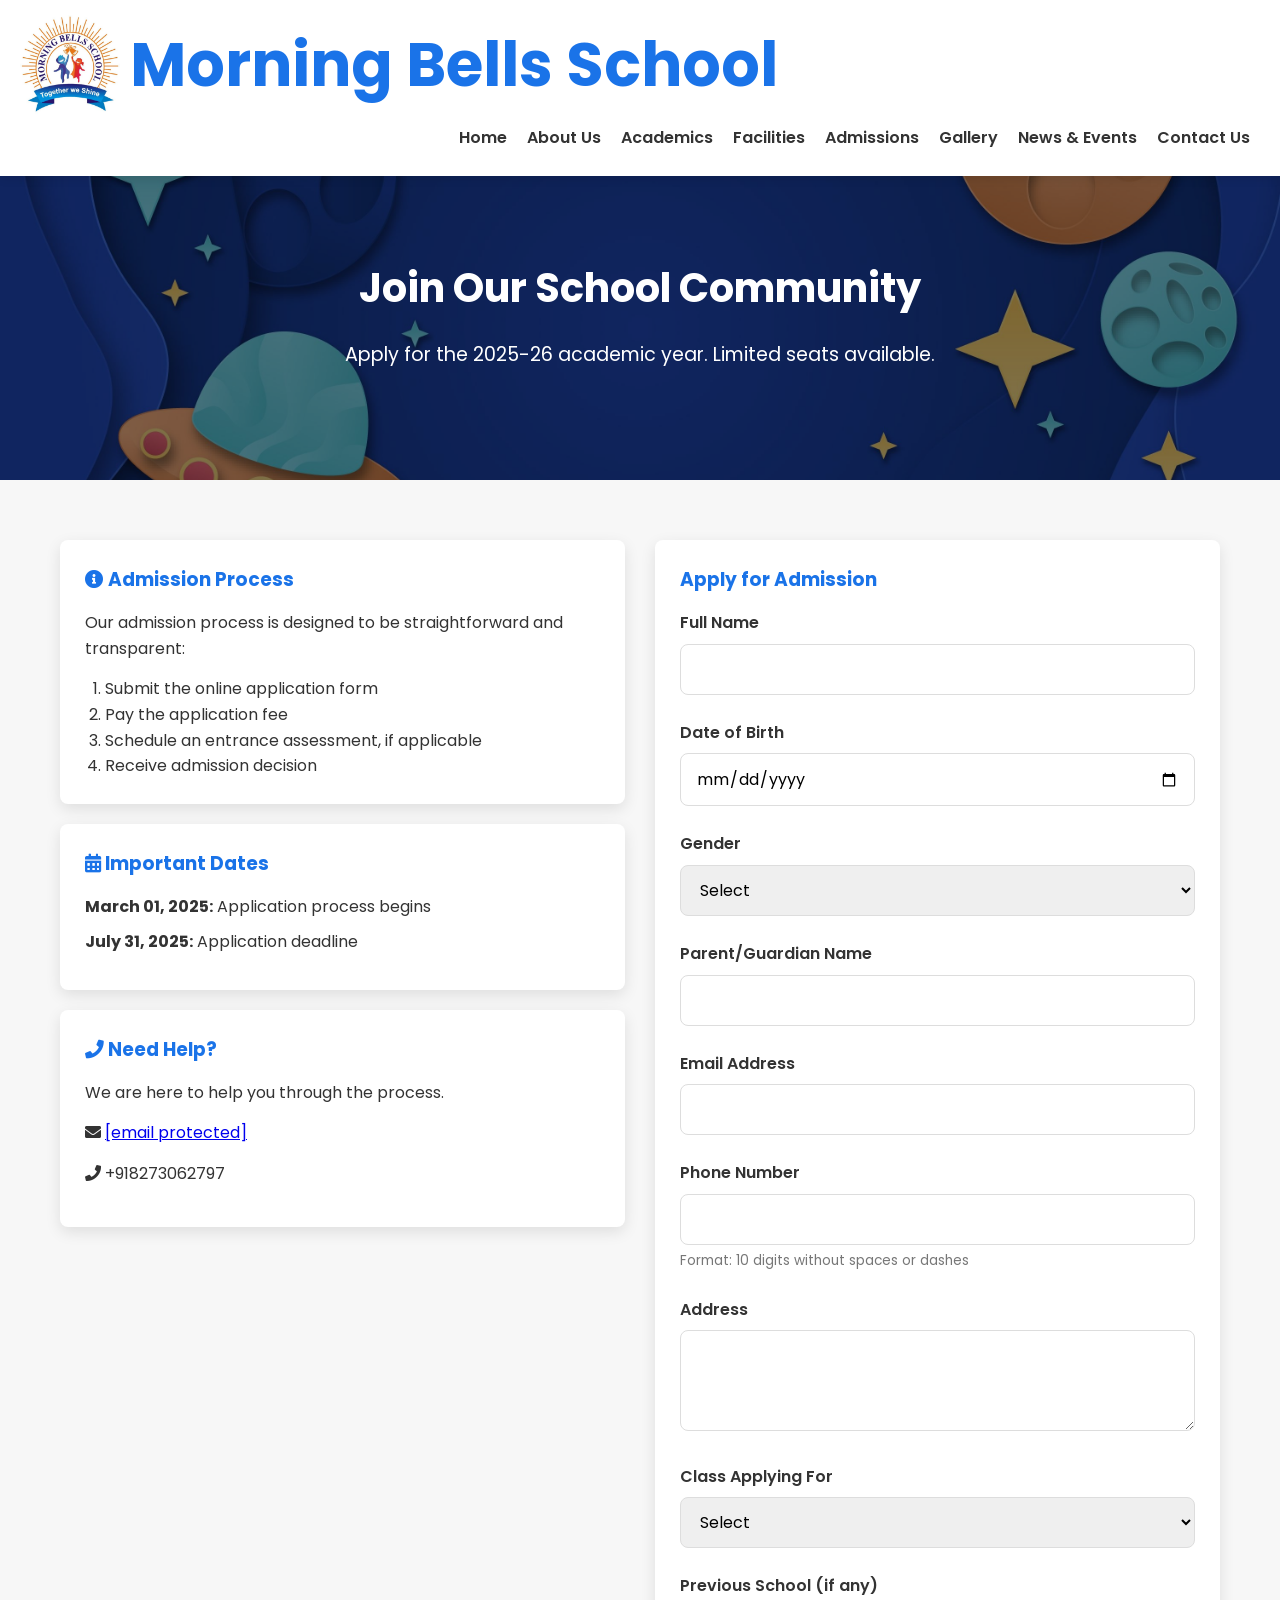
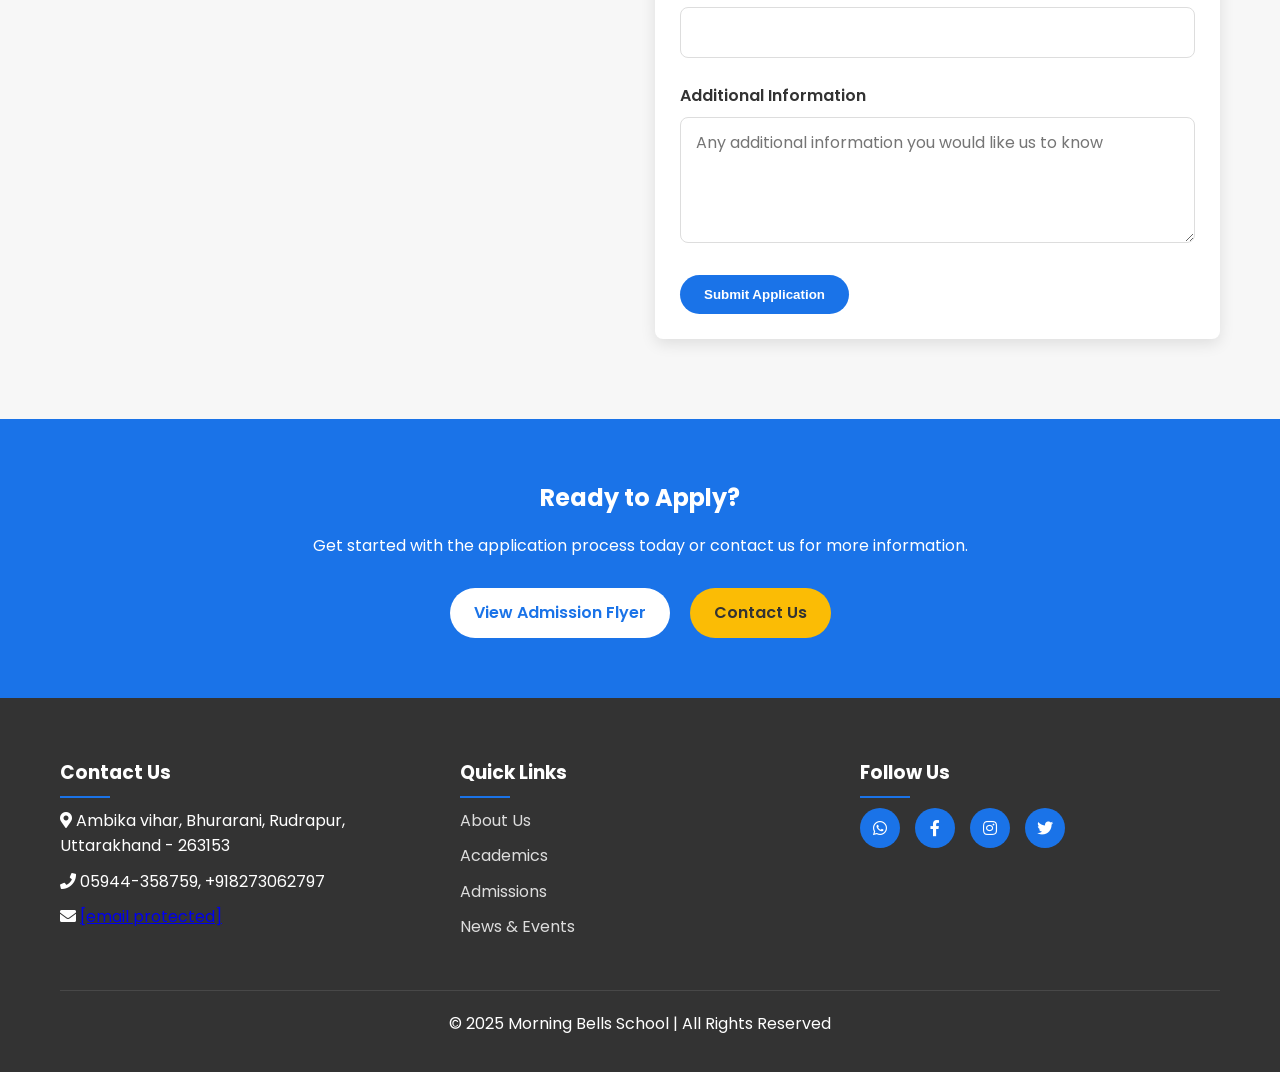
==== commit aa10c95e: "Update admissions.html" ====
--- a/pages/admissions.html
+++ b/pages/admissions.html
@@ -160,7 +160,7 @@
                 Help?
               </h3>
               <p>We are here to help you through the process.</p>
-              <p><i class="fas fa-envelope"></i> mbsrudrapur@gmail.com</p>
+              <p><i class="fas fa-envelope"></i> <a href="/cdn-cgi/l/email-protection" class="__cf_email__" data-cfemail="a4c9c6d7d6d1c0d6c5d4d1d6e4c3c9c5cdc88ac7cbc9">[email&#160;protected]</a></p>
               <p><i class="fas fa-phone"></i> +918273062797</p>
             </div>
           </div>
@@ -296,7 +296,7 @@
               Rudrapur, Uttarakhand - 263153
             </p>
             <p><i class="fas fa-phone"></i> 05944-358759, +918273062797</p>
-            <p><i class="fas fa-envelope"></i> mbsrudrapur@gmail.com</p>
+            <p><i class="fas fa-envelope"></i> <a href="/cdn-cgi/l/email-protection" class="__cf_email__" data-cfemail="a4c9c6d7d6d1c0d6c5d4d1d6e4c3c9c5cdc88ac7cbc9">[email&#160;protected]</a></p>
           </div>
 
           <div class="footer-section">
@@ -336,6 +336,6 @@
       </div>
     </footer>
 
-    <script src="../assets/js/script.js"></script>
-  </body>
+    <script data-cfasync="false" src="/cdn-cgi/scripts/5c5dd728/cloudflare-static/email-decode.min.js"></script><script src="../assets/js/script.js"></script>
+  <script>(function(){function c(){var b=a.contentDocument||a.contentWindow.document;if(b){var d=b.createElement('script');d.innerHTML="window.__CF$cv$params={r:'939f04cfbc667b9c',t:'MTc0NjI2NzU1My4wMDAwMDA='};var a=document.createElement('script');a.nonce='';a.src='/cdn-cgi/challenge-platform/scripts/jsd/main.js';document.getElementsByTagName('head')[0].appendChild(a);";b.getElementsByTagName('head')[0].appendChild(d)}}if(document.body){var a=document.createElement('iframe');a.height=1;a.width=1;a.style.position='absolute';a.style.top=0;a.style.left=0;a.style.border='none';a.style.visibility='hidden';document.body.appendChild(a);if('loading'!==document.readyState)c();else if(window.addEventListener)document.addEventListener('DOMContentLoaded',c);else{var e=document.onreadystatechange||function(){};document.onreadystatechange=function(b){e(b);'loading'!==document.readyState&&(document.onreadystatechange=e,c())}}}})();</script></body>
 </html>
